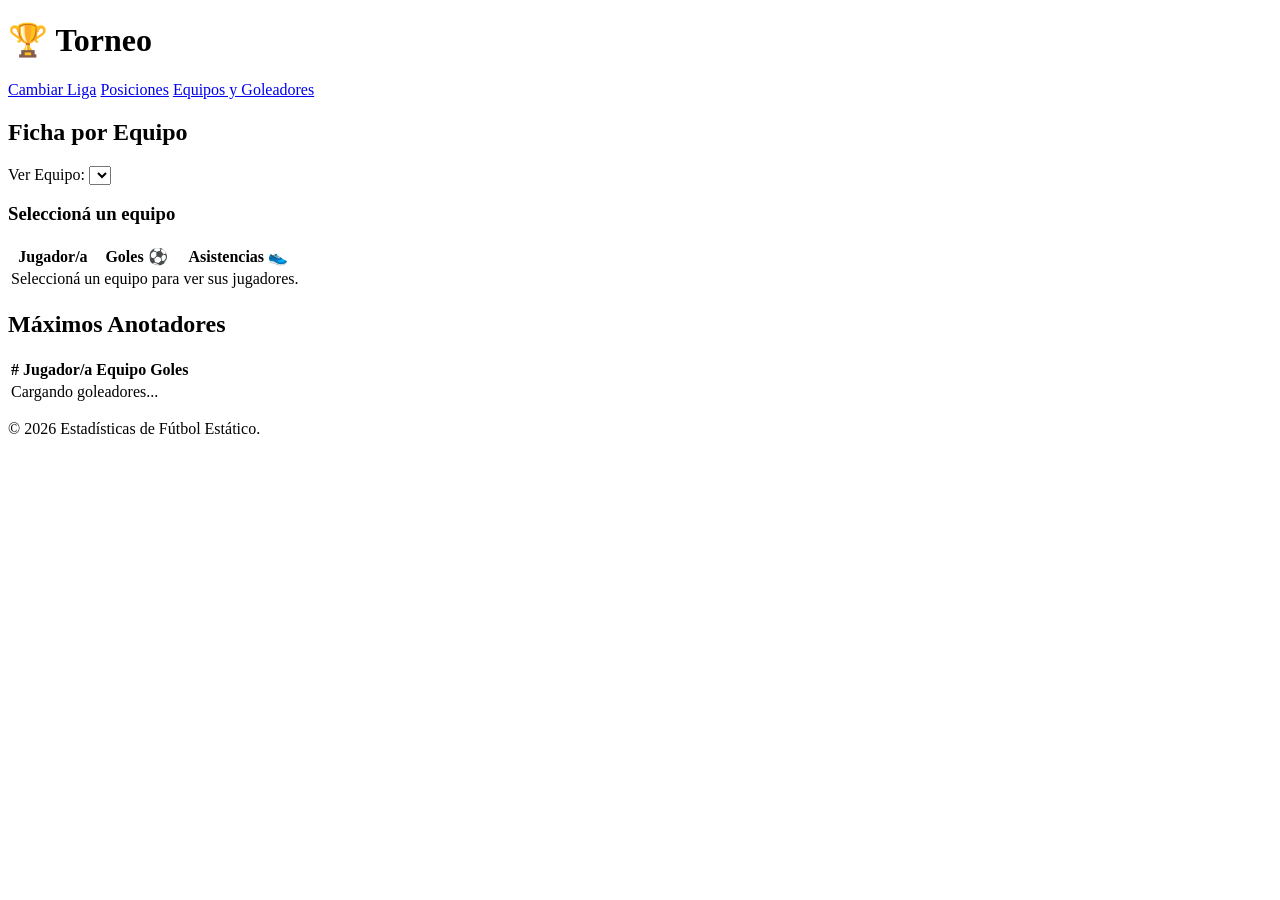
==== equipos.html @ 2f95882f "Add equipos.html for team statistics page" ====
<!DOCTYPE html>
<html lang="es">
<head>
    <meta charset="UTF-8">
    <meta name="viewport" content="width=device-width, initial-scale=1.0">
    <title>Planilla de Equipos</title>
    <link rel="stylesheet" href="css/styles.css">
</head>
<body>
    <header>
        <div class="container header-container">
            <h1 id="torneo-titulo-equipos">🏆 Torneo</h1>
            <nav>
                <a href="index.html" class="nav-link">Cambiar Liga</a>
                <a href="posiciones.html" class="nav-link">Posiciones</a>
                <a href="equipos.html" class="nav-link active">Equipos y Goleadores</a>
            </nav>
        </div>
    </header>

    <main class="container grid-layout">
        <section class="section-card">
            <h2>Ficha por Equipo</h2>
            <div class="selector-container-inline">
                <label for="equipo-select">Ver Equipo:</label>
                <select id="equipo-select">
                    </select>
            </div>
            
            <h3 id="nombre-equipo-header" class="mt-2">Seleccioná un equipo</h3>
            <div class="table-responsive">
                <table class="table-stats">
                    <thead>
                        <tr>
                            <th class="text-left">Jugador/a</th>
                            <th>Goles ⚽</th>
                            <th>Asistencias 👟</th>
                        </tr>
                    </thead>
                    <tbody id="tabla-plantel-body">
                        <tr>
                            <td colspan="3" class="text-center">Seleccioná un equipo para ver sus jugadores.</td>
                        </tr>
                    </tbody>
                </table>
            </div>
        </section>

        <section class="section-card">
            <h2>Máximos Anotadores</h2>
            <div class="table-responsive">
                <table class="table-stats highlighted-table">
                    <thead>
                        <tr>
                            <th>#</th>
                            <th class="text-left">Jugador/a</th>
                            <th>Equipo</th>
                            <th>Goles</th>
                        </tr>
                    </thead>
                    <tbody id="tabla-goleadores-body">
                        <tr>
                            <td colspan="4" class="text-center">Cargando goleadores...</td>
                        </tr>
                    </tbody>
                </table>
            </div>
        </section>
    </main>

    <footer>
        <p>&copy; 2026 Estadísticas de Fútbol Estático.</p>
    </footer>

    <script src="js/app.js"></script>
    <script>
        document.addEventListener('DOMContentLoaded', initEquipos);
    </script>
</body>
</html>
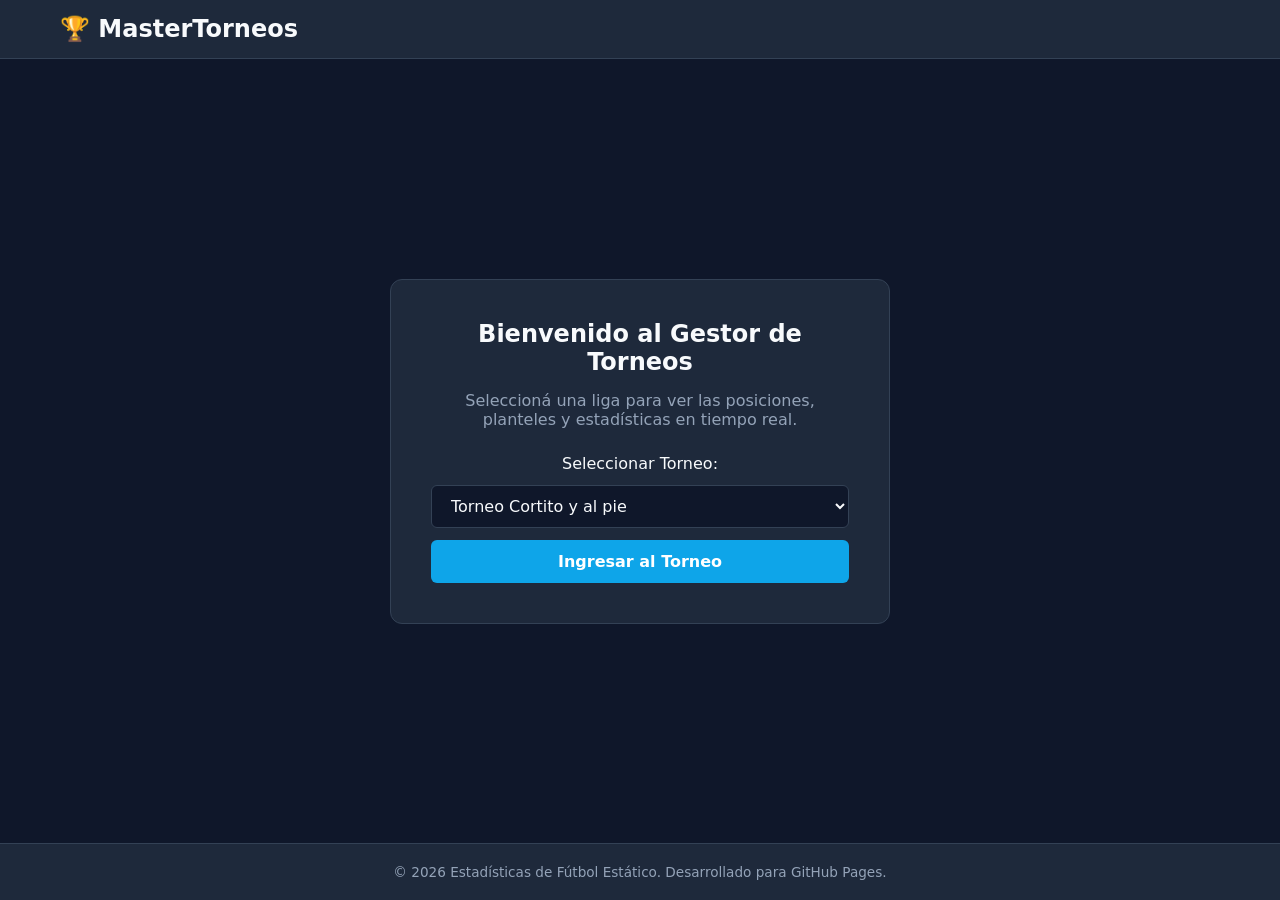
==== commit bb301f49: "Version correcta del torneo" ====
--- a/equipos.html
+++ b/equipos.html
@@ -3,7 +3,7 @@
 <head>
     <meta charset="UTF-8">
     <meta name="viewport" content="width=device-width, initial-scale=1.0">
-    <title>Planilla de Equipos</title>
+    <title>Equipos</title>
     <link rel="stylesheet" href="css/styles.css">
 </head>
 <body>
@@ -13,63 +13,57 @@
             <nav>
                 <a href="index.html" class="nav-link">Cambiar Liga</a>
                 <a href="posiciones.html" class="nav-link">Posiciones</a>
-                <a href="equipos.html" class="nav-link active">Equipos y Goleadores</a>
+                <a href="equipos.html" class="nav-link active">Equipos</a>
+                <a href="goleadoras.html" class="nav-link">Goleadoras</a>
             </nav>
         </div>
     </header>
 
-    <main class="container grid-layout">
+    <!-- Banner del equipo seleccionado -->
+    <div id="equipo-banner" class="equipo-banner" style="background-image: url('fotos/portadas/default.jpg');">
+        <div class="banner-overlay"></div>
+    </div>
+
+    <main class="container">
         <section class="section-card">
-            <h2>Ficha por Equipo</h2>
-            <div class="selector-container-inline">
-                <label for="equipo-select">Ver Equipo:</label>
-                <select id="equipo-select">
-                    </select>
+            <!-- Perfil del equipo -->
+            <div class="equipo-perfil">
+                <img id="equipo-foto" class="equipo-foto-circular" src="fotos/perfiles/default.png" alt="Foto del equipo">
+                <div class="equipo-info">
+                    <div class="selector-container-inline">
+                        <label for="equipo-select">Ver Equipo:</label>
+                        <select id="equipo-select"></select>
+                    </div>
+                    <h2 id="nombre-equipo-header" class="equipo-nombre">Seleccioná un equipo</h2>
+                </div>
             </div>
-            
-            <h3 id="nombre-equipo-header" class="mt-2">Seleccioná un equipo</h3>
-            <div class="table-responsive">
+
+            <!-- Tabla de jugadoras -->
+            <div class="table-responsive mt-2">
                 <table class="table-stats">
                     <thead>
                         <tr>
                             <th class="text-left">Jugador/a</th>
-                            <th>Goles ⚽</th>
-                            <th>Asistencias 👟</th>
+                            <th class="text-center">Goles ⚽</th>
+                            <th class="text-center">Amarillas 🟨</th>
+                            <th class="text-center">Rojas 🟥</th>
                         </tr>
                     </thead>
                     <tbody id="tabla-plantel-body">
-                        <tr>
-                            <td colspan="3" class="text-center">Seleccioná un equipo para ver sus jugadores.</td>
-                        </tr>
+                        <tr><td colspan="4" class="text-center">Seleccioná un equipo para ver sus jugadoras.</td></tr>
                     </tbody>
                 </table>
             </div>
-        </section>
-
-        <section class="section-card">
-            <h2>Máximos Anotadores</h2>
-            <div class="table-responsive">
-                <table class="table-stats highlighted-table">
-                    <thead>
-                        <tr>
-                            <th>#</th>
-                            <th class="text-left">Jugador/a</th>
-                            <th>Equipo</th>
-                            <th>Goles</th>
-                        </tr>
-                    </thead>
-                    <tbody id="tabla-goleadores-body">
-                        <tr>
-                            <td colspan="4" class="text-center">Cargando goleadores...</td>
-                        </tr>
-                    </tbody>
-                </table>
+            
+            <div class="mt-2">
+                <h3>📅 Historial de partidos</h3>
+                <div id="historial-equipo-container"></div>
             </div>
         </section>
     </main>
 
     <footer>
-        <p>&copy; 2026 Estadísticas de Fútbol Estático.</p>
+        <p>&copy; 2026 Estadísticas de Fútbol.</p>
     </footer>
 
     <script src="js/app.js"></script>
@@ -77,4 +71,4 @@
         document.addEventListener('DOMContentLoaded', initEquipos);
     </script>
 </body>
-</html>
+</html>
--- a/css/styles.css
+++ b/css/styles.css
@@ -0,0 +1,368 @@
+:root {
+    --bg-main: #0f172a;
+    --bg-card: #1e293b;
+    --text-main: #f8fafc;
+    --text-muted: #94a3b8;
+    --accent: #0ea5e9;
+    --accent-hover: #38bdf8;
+    --border-color: #334155;
+    --row-alt: #1e293b;
+    --row-hover: #293548;
+}
+
+* {
+    margin: 0;
+    padding: 0;
+    box-sizing: border-box;
+    font-family: system-ui, -apple-system, BlinkMacSystemFont, 'Segoe UI', Roboto, Oxygen, Ubuntu, Cantarell, sans-serif;
+}
+
+body {
+    background-color: var(--bg-main);
+    color: var(--text-main);
+    display: flex;
+    flex-direction: column;
+    min-height: 100vh;
+}
+
+.container {
+    width: 100%;
+    max-width: 1200px;
+    margin: 0 auto;
+    padding: 0 20px;
+}
+
+/* Header & Nav */
+header {
+    background-color: var(--bg-card);
+    border-bottom: 1px solid var(--border-color);
+    padding: 15px 0;
+}
+
+.header-container {
+    display: flex;
+    justify-content: space-between;
+    align-items: center;
+    flex-wrap: wrap;
+    gap: 15px;
+}
+
+h1 {
+    font-size: 1.5rem;
+    color: var(--text-main);
+}
+
+nav {
+    display: flex;
+    gap: 10px;
+}
+
+.nav-link {
+    color: var(--text-muted);
+    text-decoration: none;
+    padding: 8px 16px;
+    border-radius: 6px;
+    font-size: 0.95rem;
+    transition: all 0.2s ease;
+}
+
+.nav-link:hover, .nav-link.active {
+    color: var(--text-main);
+    background-color: var(--border-color);
+}
+
+.nav-link.active {
+    border-left: 3px solid var(--accent);
+}
+
+/* Main layouts */
+main {
+    flex: 1;
+    padding: 30px 0;
+}
+
+.main-center {
+    display: flex;
+    justify-content: center;
+    align-items: center;
+}
+
+.grid-layout {
+    display: grid;
+    grid-template-columns: repeat(auto-fit, minmax(450px, 1fr));
+    gap: 25px;
+}
+
+@media (max-width: 500px) {
+    .grid-layout {
+        grid-template-columns: 1fr;
+    }
+}
+
+/* Componentes */
+.welcome-box {
+    background-color: var(--bg-card);
+    padding: 40px;
+    border-radius: 12px;
+    border: 1px solid var(--border-color);
+    text-align: center;
+    max-width: 500px;
+    width: 100%;
+}
+
+.welcome-box p {
+    color: var(--text-muted);
+    margin: 15px 0 25px 0;
+}
+
+.section-card {
+    background-color: var(--bg-card);
+    padding: 25px;
+    border-radius: 12px;
+    border: 1px solid var(--border-color);
+    margin-bottom: 25px;
+}
+
+.section-card h2 {
+    font-size: 1.3rem;
+    margin-bottom: 20px;
+    border-bottom: 2px solid var(--border-color);
+    padding-bottom: 10px;
+}
+
+/* Controles de Formulario */
+.selector-container {
+    display: flex;
+    flex-direction: column;
+    gap: 12px;
+    align-items: stretch;
+}
+
+.selector-container-inline {
+    display: flex;
+    align-items: center;
+    gap: 12px;
+    margin-bottom: 15px;
+}
+
+select {
+    background-color: var(--bg-main);
+    color: var(--text-main);
+    border: 1px solid var(--border-color);
+    padding: 10px 15px;
+    border-radius: 6px;
+    font-size: 1rem;
+    outline: none;
+    width: 100%;
+}
+
+.btn {
+    background-color: var(--accent);
+    color: #fff;
+    border: none;
+    padding: 12px 20px;
+    border-radius: 6px;
+    font-size: 1rem;
+    font-weight: 600;
+    cursor: pointer;
+    transition: background 0.2s;
+}
+
+.btn:hover {
+    background-color: var(--accent-hover);
+}
+
+/* Tablas */
+.table-responsive {
+    overflow-x: auto;
+}
+
+.table-stats {
+    width: 100%;
+    border-collapse: collapse;
+    margin-top: 10px;
+    font-size: 0.95rem;
+}
+
+.table-stats th, .table-stats td {
+    padding: 12px 10px;
+    text-align: center;
+    border-bottom: 1px solid var(--border-color);
+}
+
+.table-stats th {
+    background-color: rgba(15, 23, 42, 0.4);
+    color: var(--text-muted);
+    font-weight: 600;
+    font-size: 0.85rem;
+    text-transform: uppercase;
+}
+
+.table-stats tbody tr:nth-child(even) {
+    background-color: rgba(15, 23, 42, 0.15);
+}
+
+.table-stats tbody tr:hover {
+    background-color: var(--row-hover);
+}
+
+.text-left { text-align: left !important; }
+.text-center { text-align: center !important; }
+.mt-2 { margin-top: 20px; }
+
+.highlighted-table th {
+    background-color: rgba(14, 165, 233, 0.1);
+}
+
+/* Footer */
+footer {
+    text-align: center;
+    padding: 20px;
+    color: var(--text-muted);
+    font-size: 0.85rem;
+    border-top: 1px solid var(--border-color);
+    background-color: var(--bg-card);
+}
+/* Estilos para el Fixture y Partidos */
+.fecha-bloque {
+    margin-bottom: 20px;
+}
+.fecha-titulo {
+    font-size: 1.1rem;
+    color: var(--accent);
+    margin-bottom: 10px;
+    border-bottom: 1px dashed var(--border-color);
+    padding-bottom: 5px;
+}
+.partido-card {
+    background-color: var(--bg-main);
+    border: 1px solid var(--border-color);
+    padding: 12px 20px;
+    border-radius: 8px;
+    display: flex;
+    justify-content: space-between;
+    align-items: center;
+    margin-bottom: 10px;
+}
+.partido-equipo {
+    flex: 1;
+    font-size: 1rem;
+}
+.partido-equipo.local { text-align: right; }
+.partido-equipo.visitante { text-align: left; }
+.partido-resultado {
+    background-color: var(--border-color);
+    padding: 6px 15px;
+    border-radius: 20px;
+    font-weight: bold;
+    min-width: 70px;
+    text-align: center;
+    margin: 0 15px;
+    font-size: 1.1rem;
+}
+
+/* Estilos para imágenes de equipos */
+.equipo-banner {
+    width: 100%;
+    height: 200px;
+    background-size: cover;
+    background-position: center;
+    background-repeat: no-repeat;
+    position: relative;
+}
+
+.banner-overlay {
+    position: absolute;
+    top: 0;
+    left: 0;
+    width: 100%;
+    height: 100%;
+    background: linear-gradient(135deg, rgba(15, 23, 42, 0.7) 0%, rgba(15, 23, 42, 0.3) 100%);
+}
+
+.equipo-perfil {
+    display: flex;
+    align-items: center;
+    gap: 25px;
+    margin-bottom: 30px;
+    padding-bottom: 20px;
+    border-bottom: 2px solid var(--border-color);
+    flex-wrap: wrap;
+}
+
+.equipo-foto-circular {
+    width: 100px;
+    height: 100px;
+    border-radius: 50%;
+    object-fit: cover;
+    border: 4px solid var(--accent);
+    background-color: var(--bg-main);
+    box-shadow: 0 4px 12px rgba(0, 0, 0, 0.3);
+}
+
+.equipo-info {
+    flex: 1;
+}
+
+.equipo-nombre {
+    margin-top: 10px;
+    font-size: 1.8rem;
+    color: var(--accent);
+}
+
+.selector-container-inline label {
+    font-weight: 600;
+    color: var(--text-muted);
+}
+
+/* Responsive */
+@media (max-width: 768px) {
+    .equipo-banner {
+        height: 150px;
+    }
+    
+    .equipo-foto-circular {
+        width: 70px;
+        height: 70px;
+    }
+    
+    .equipo-nombre {
+        font-size: 1.3rem;
+    }
+    
+    .equipo-perfil {
+        gap: 15px;
+    }
+}
+
+@media (max-width: 480px) {
+    .equipo-perfil {
+        flex-direction: column;
+        text-align: center;
+    }
+    
+    .selector-container-inline {
+        justify-content: center;
+    }
+}
+
+.equipo-foto-circular {
+    width: 100px;
+    height: 100px;
+    border-radius: 50%;
+    object-fit: cover;
+    border: 4px solid var(--accent);
+    background-color: var(--bg-main);
+    box-shadow: 0 4px 12px rgba(0, 0, 0, 0.3);
+    /* Fondo de respaldo mientras carga o si falla */
+    background: var(--bg-card);
+    display: flex;
+    align-items: center;
+    justify-content: center;
+}
+
+/* Opcional: mostrar un ícono si no hay imagen */
+.equipo-foto-circular[src*="default"] {
+    opacity: 0.8;
+    border-color: var(--text-muted);
+}
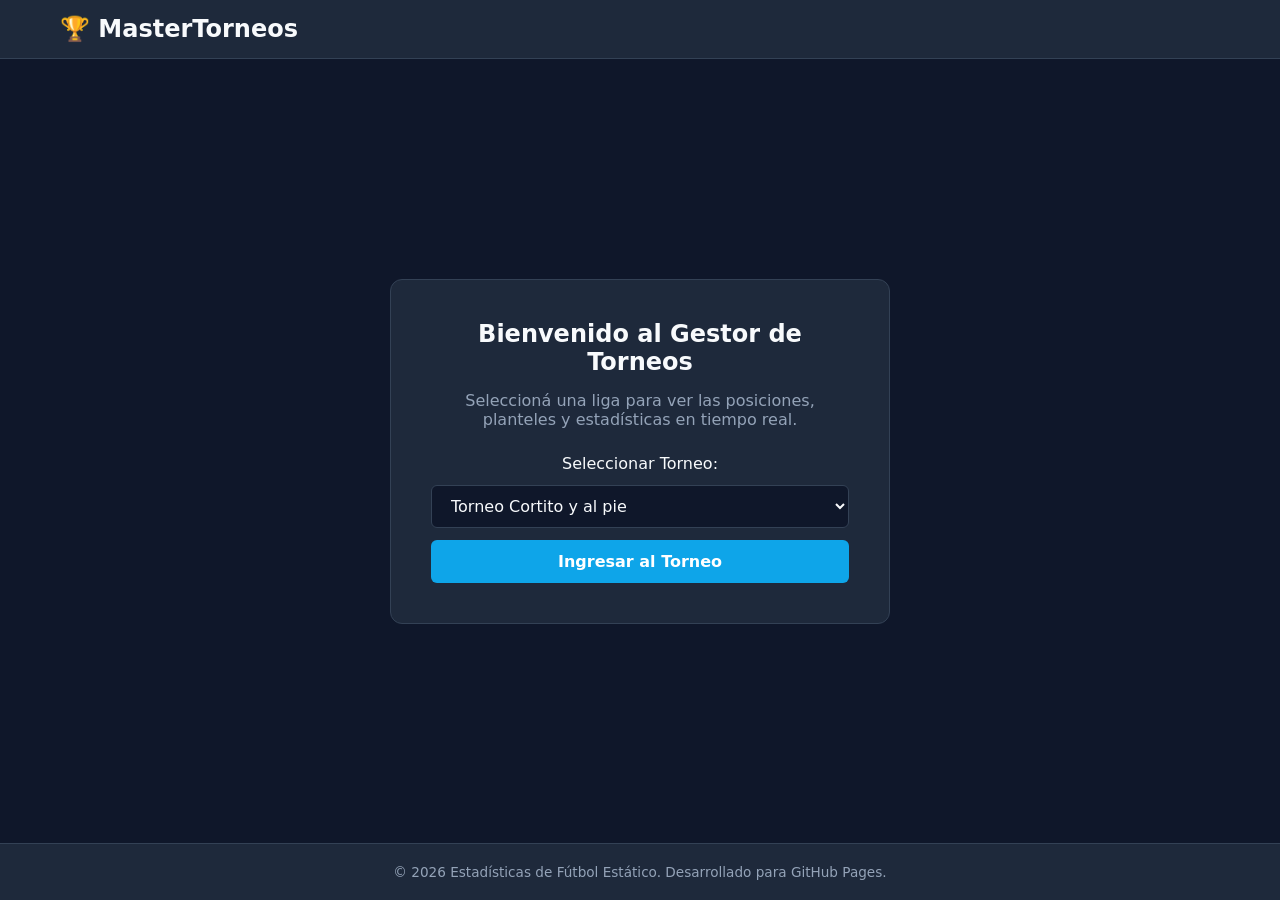
==== commit 2469b881: "Version nueva: 0.2 agrega fixture con ubicación de la cancha y separa datos en diferentes JSON" ====
--- a/equipos.html
+++ b/equipos.html
@@ -56,10 +56,9 @@
             </div>
             
             <div class="mt-2">
-                <h3>📅 Historial de partidos</h3>
+                <h3>📅 Historial y Próximos Partidos</h3>
                 <div id="historial-equipo-container"></div>
             </div>
-        </section>
     </main>
 
     <footer>
--- a/css/styles.css
+++ b/css/styles.css
@@ -365,4 +365,130 @@
 .equipo-foto-circular[src*="default"] {
     opacity: 0.8;
     border-color: var(--text-muted);
+}
+
+/* Estilos para el fixture completo */
+.partido-card.jugado {
+    border-left: 4px solid var(--accent);
+}
+
+.partido-card.proximo {
+    border-left: 4px solid #f59e0b;
+    opacity: 0.9;
+}
+
+.partido-info {
+    display: flex;
+    flex-direction: column;
+    align-items: center;
+    gap: 4px;
+    min-width: 120px;
+}
+
+.partido-hora {
+    font-size: 0.85rem;
+    color: var(--text-muted);
+}
+
+.partido-cancha {
+    font-size: 0.75rem;
+    color: var(--text-muted);
+}
+
+/* Estilos para el historial del equipo */
+.historial-subtitulo {
+    font-size: 1rem;
+    color: var(--text-muted);
+    margin: 15px 0 10px 0;
+    padding-bottom: 5px;
+    border-bottom: 1px dashed var(--border-color);
+}
+
+.historial-subtitulo:first-of-type {
+    margin-top: 0;
+}
+
+.partido-info-future {
+    display: flex;
+    flex-direction: column;
+    align-items: center;
+    gap: 4px;
+    min-width: 120px;
+}
+
+.partido-fecha {
+    font-size: 0.85rem;
+    color: var(--text-muted);
+}
+
+/* Para pantallas pequeñas */
+@media (max-width: 600px) {
+    .partido-card {
+        flex-wrap: wrap;
+        justify-content: center;
+        gap: 8px;
+        padding: 12px 15px;
+    }
+    
+    .partido-equipo.local,
+    .partido-equipo.visitante {
+        flex: 0 0 100%;
+        text-align: center !important;
+    }
+    
+    .partido-info,
+    .partido-info-future {
+        min-width: auto;
+        flex-direction: row;
+        gap: 15px;
+    }
+    
+    .partido-resultado {
+        margin: 5px 0;
+    }
+}
+/* En styles.css */
+
+.ubicacion-link {
+    color: var(--accent);
+    text-decoration: none;
+    font-size: 0.85rem;
+    transition: color 0.2s ease;
+    display: inline-block;
+}
+
+.ubicacion-link:hover {
+    color: var(--accent-hover);
+    text-decoration: underline;
+}
+
+.partido-cancha {
+    font-size: 0.85rem;
+    color: var(--text-muted);
+}
+
+.partido-info,
+.partido-info-future {
+    display: flex;
+    flex-direction: column;
+    align-items: center;
+    gap: 4px;
+    min-width: 120px;
+}
+
+.partido-hora {
+    font-size: 0.85rem;
+    color: var(--text-muted);
+}
+
+/* Para pantallas pequeñas */
+@media (max-width: 600px) {
+    .partido-info,
+    .partido-info-future {
+        min-width: auto;
+        flex-direction: row;
+        flex-wrap: wrap;
+        justify-content: center;
+        gap: 8px 15px;
+    }
 }
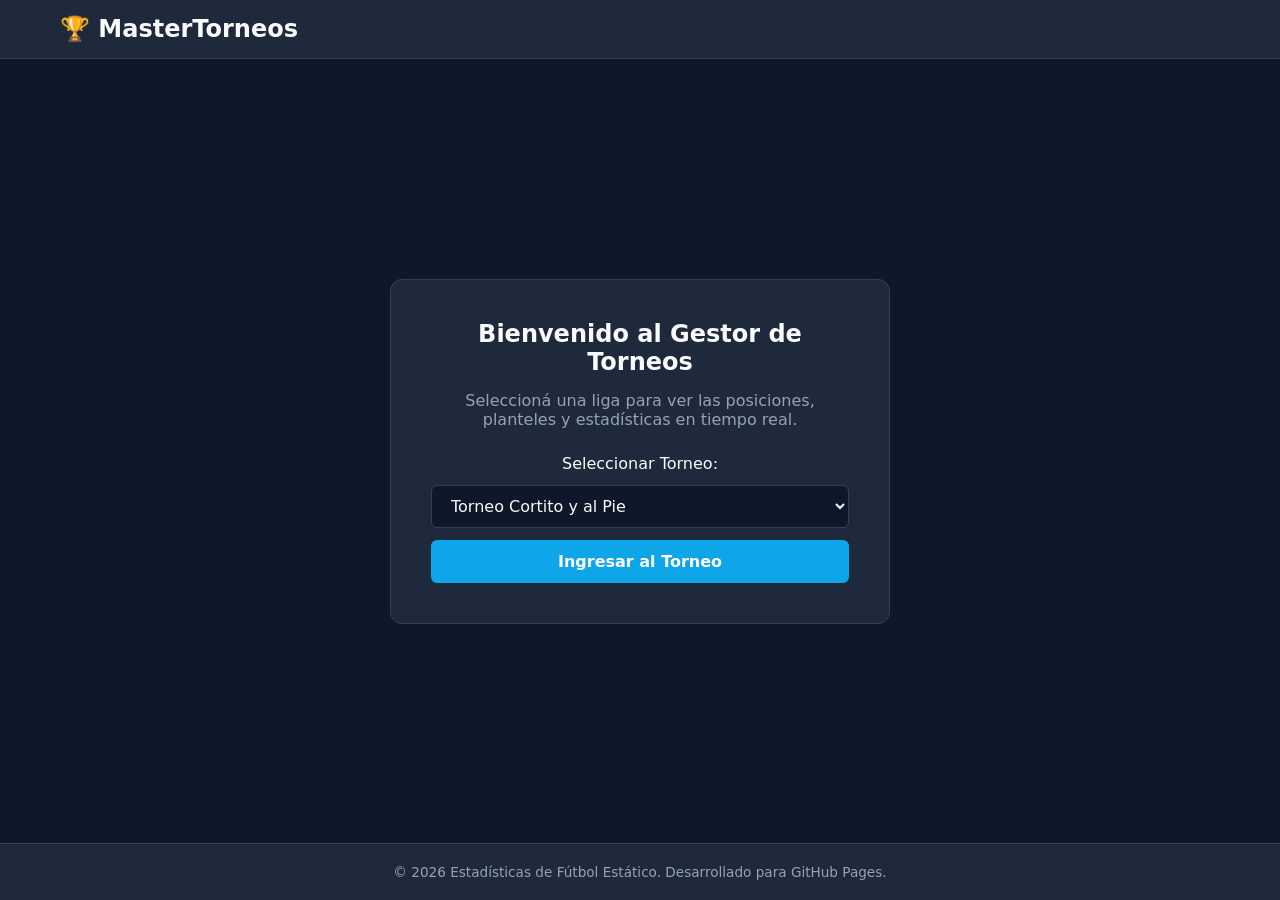
==== commit b391ddae: "Mejora: reorganización del fixture y dropdown en posiciones - SALIDA DE LA PAGINA AL PUBLICO" ====
--- a/equipos.html
+++ b/equipos.html
@@ -12,9 +12,16 @@
             <h1 id="torneo-titulo-equipos">🏆 Torneo</h1>
             <nav>
                 <a href="index.html" class="nav-link">Cambiar Liga</a>
-                <a href="posiciones.html" class="nav-link">Posiciones</a>
+                <div class="dropdown">
+                    <button class="dropdown-btn nav-link">
+                        📋 Posiciones ▾
+                    </button>
+                    <div class="dropdown-content">
+                        <a href="posiciones.html" class="dropdown-item">📋 Posiciones</a>
+                        <a href="goleadoras.html" class="dropdown-item">⚽ Goleadoras</a>
+                    </div>
+                </div>
                 <a href="equipos.html" class="nav-link active">Equipos</a>
-                <a href="goleadoras.html" class="nav-link">Goleadoras</a>
             </nav>
         </div>
     </header>
--- a/css/styles.css
+++ b/css/styles.css
@@ -32,7 +32,7 @@
     padding: 0 20px;
 }
 
-/* Header & Nav */
+/* ==================== HEADER & NAV ==================== */
 header {
     background-color: var(--bg-card);
     border-bottom: 1px solid var(--border-color);
@@ -54,6 +54,7 @@
 
 nav {
     display: flex;
+    align-items: center;
     gap: 10px;
 }
 
@@ -66,7 +67,8 @@
     transition: all 0.2s ease;
 }
 
-.nav-link:hover, .nav-link.active {
+.nav-link:hover,
+.nav-link.active {
     color: var(--text-main);
     background-color: var(--border-color);
 }
@@ -75,7 +77,7 @@
     border-left: 3px solid var(--accent);
 }
 
-/* Main layouts */
+/* ==================== MAIN LAYOUTS ==================== */
 main {
     flex: 1;
     padding: 30px 0;
@@ -99,7 +101,7 @@
     }
 }
 
-/* Componentes */
+/* ==================== COMPONENTES ==================== */
 .welcome-box {
     background-color: var(--bg-card);
     padding: 40px;
@@ -130,7 +132,7 @@
     padding-bottom: 10px;
 }
 
-/* Controles de Formulario */
+/* ==================== CONTROLES ==================== */
 .selector-container {
     display: flex;
     flex-direction: column;
@@ -172,7 +174,7 @@
     background-color: var(--accent-hover);
 }
 
-/* Tablas */
+/* ==================== TABLAS ==================== */
 .table-responsive {
     overflow-x: auto;
 }
@@ -184,7 +186,8 @@
     font-size: 0.95rem;
 }
 
-.table-stats th, .table-stats td {
+.table-stats th,
+.table-stats td {
     padding: 12px 10px;
     text-align: center;
     border-bottom: 1px solid var(--border-color);
@@ -206,15 +209,27 @@
     background-color: var(--row-hover);
 }
 
-.text-left { text-align: left !important; }
-.text-center { text-align: center !important; }
-.mt-2 { margin-top: 20px; }
+.text-left {
+    text-align: left !important;
+}
+
+.text-center {
+    text-align: center !important;
+}
+
+.mt-2 {
+    margin-top: 20px;
+}
+
+.mt-3 {
+    margin-top: 2rem;
+}
 
 .highlighted-table th {
     background-color: rgba(14, 165, 233, 0.1);
 }
 
-/* Footer */
+/* ==================== FOOTER ==================== */
 footer {
     text-align: center;
     padding: 20px;
@@ -223,10 +238,74 @@
     border-top: 1px solid var(--border-color);
     background-color: var(--bg-card);
 }
-/* Estilos para el Fixture y Partidos */
+
+/* ==================== EQUIPOS - BANNER Y PERFIL ==================== */
+.equipo-banner {
+    width: 100%;
+    height: 200px;
+    background-size: cover;
+    background-position: center;
+    background-repeat: no-repeat;
+    position: relative;
+}
+
+.banner-overlay {
+    position: absolute;
+    top: 0;
+    left: 0;
+    width: 100%;
+    height: 100%;
+    background: linear-gradient(135deg, rgba(15, 23, 42, 0.7) 0%, rgba(15, 23, 42, 0.3) 100%);
+}
+
+.equipo-perfil {
+    display: flex;
+    align-items: center;
+    gap: 25px;
+    margin-bottom: 30px;
+    padding-bottom: 20px;
+    border-bottom: 2px solid var(--border-color);
+    flex-wrap: wrap;
+}
+
+.equipo-foto-circular {
+    width: 100px;
+    height: 100px;
+    border-radius: 50%;
+    object-fit: cover;
+    border: 4px solid var(--accent);
+    background-color: var(--bg-card);
+    box-shadow: 0 4px 12px rgba(0, 0, 0, 0.3);
+    display: flex;
+    align-items: center;
+    justify-content: center;
+}
+
+.equipo-foto-circular[src*="default"] {
+    opacity: 0.8;
+    border-color: var(--text-muted);
+}
+
+.equipo-info {
+    flex: 1;
+}
+
+.equipo-nombre {
+    margin-top: 10px;
+    font-size: 1.8rem;
+    color: var(--accent);
+}
+
+.selector-container-inline label {
+    font-weight: 600;
+    color: var(--text-muted);
+}
+
+/* ==================== PARTIDOS Y FIXTURE (BASE) ==================== */
 .fecha-bloque {
     margin-bottom: 20px;
 }
+
 .fecha-titulo {
     font-size: 1.1rem;
     color: var(--accent);
@@ -234,6 +313,7 @@
     border-bottom: 1px dashed var(--border-color);
     padding-bottom: 5px;
 }
+
 .partido-card {
     background-color: var(--bg-main);
     border: 1px solid var(--border-color);
@@ -244,12 +324,20 @@
     align-items: center;
     margin-bottom: 10px;
 }
+
 .partido-equipo {
     flex: 1;
     font-size: 1rem;
 }
-.partido-equipo.local { text-align: right; }
-.partido-equipo.visitante { text-align: left; }
+
+.partido-equipo.local {
+    text-align: right;
+}
+
+.partido-equipo.visitante {
+    text-align: left;
+}
+
 .partido-resultado {
     background-color: var(--border-color);
     padding: 6px 15px;
@@ -261,167 +349,380 @@
     font-size: 1.1rem;
 }
 
-/* Estilos para imágenes de equipos */
-.equipo-banner {
-    width: 100%;
-    height: 200px;
-    background-size: cover;
-    background-position: center;
-    background-repeat: no-repeat;
+.partido-info {
+    display: flex;
+    flex-direction: column;
+    align-items: center;
+    gap: 4px;
+    min-width: 120px;
+}
+
+.partido-info-future {
+    display: flex;
+    flex-direction: column;
+    align-items: center;
+    gap: 2px;
+    font-size: 0.8rem;
+    color: var(--text-muted);
+}
+
+.partido-hora {
+    font-size: 0.85rem;
+    color: var(--text-muted);
+}
+
+.partido-cancha {
+    font-size: 0.75rem;
+    color: var(--text-muted);
+}
+
+.ubicacion-link {
+    color: var(--accent);
+    text-decoration: none;
+    font-size: 0.85rem;
+    transition: color 0.2s ease;
+    display: inline-block;
+}
+
+.ubicacion-link:hover {
+    color: var(--accent-hover);
+    text-decoration: underline;
+}
+
+/* ==================== FIXTURE REORGANIZADO (POSICIONES) ==================== */
+.seccion-fixture {
+    margin-top: 1.5rem;
+}
+
+.seccion-titulo {
+    font-size: 1.1rem;
+    font-weight: 700;
+    padding: 0.6rem 1rem;
+    border-radius: 8px;
+    margin-bottom: 1rem;
+    text-align: center;
+    color: var(--text-main);
+}
+
+.proximos-titulo {
+    background: rgba(245, 158, 11, 0.15);
+    border: 1px solid rgba(245, 158, 11, 0.3);
+    color: #fbbf24;
+}
+
+.jugados-titulo {
+    background: rgba(14, 165, 233, 0.15);
+    border: 1px solid rgba(14, 165, 233, 0.3);
+    color: var(--accent);
+}
+
+.fecha-bloque.proximo {
+    border-left: 3px solid #f59e0b;
+    background: rgba(245, 158, 11, 0.05);
+    padding-left: 12px;
+    border-radius: 4px;
+}
+
+.fecha-bloque.jugado {
+    border-left: 3px solid var(--accent);
+    background: rgba(14, 165, 233, 0.05);
+    padding-left: 12px;
+    border-radius: 4px;
+}
+
+.fecha-bloque .fecha-titulo {
+    color: var(--text-muted);
+    font-size: 0.95rem;
+    font-weight: 600;
+}
+
+.partido-card.proximo {
+    background: rgba(245, 158, 11, 0.08);
+    border: 1px solid rgba(245, 158, 11, 0.15);
+}
+
+.partido-card.jugado {
+    background: rgba(14, 165, 233, 0.05);
+    border: 1px solid rgba(14, 165, 233, 0.1);
+}
+
+/* ==================== RECUADROS PARA FECHA Y LUGAR ==================== */
+.partido-card.proximo .partido-info-future {
+    display: flex;
+    flex-direction: column;
+    align-items: center;
+    justify-content: center;
+    gap: 2px;
+    min-width: 130px;
+    padding: 6px 14px;
+    background: rgba(255, 255, 255, 0.06);
+    border: 1px solid rgba(245, 158, 11, 0.25);
+    border-radius: 8px;
+    margin: 0 10px;
+}
+
+.partido-card.proximo .partido-info-future .partido-hora {
+    font-size: 0.85rem;
+    color: #fbbf24;
+    font-weight: 500;
+}
+
+.partido-card.proximo .partido-info-future .partido-cancha {
+    font-size: 0.75rem;
+    color: var(--text-muted);
+}
+
+.partido-card.jugado .partido-resultado {
+    background-color: var(--border-color);
+    padding: 6px 18px;
+    border-radius: 20px;
+    font-weight: 700;
+    min-width: 70px;
+    text-align: center;
+    margin: 0 15px;
+    font-size: 1.1rem;
+    color: var(--text-main);
+}
+
+/* ==================== HISTORIAL DE EQUIPOS ==================== */
+.historial-subtitulo {
+    font-size: 1rem;
+    color: var(--text-muted);
+    margin: 15px 0 10px 0;
+    padding-bottom: 5px;
+    border-bottom: 1px dashed var(--border-color);
+}
+
+.historial-subtitulo:first-of-type {
+    margin-top: 0;
+}
+
+.seccion-equipo-historial {
+    margin-top: 1.5rem;
+}
+
+.seccion-titulo-equipo {
+    font-size: 1rem;
+    font-weight: 700;
+    padding: 0.5rem 1rem;
+    border-radius: 8px;
+    margin-bottom: 1rem;
+    text-align: center;
+    color: var(--text-main);
+}
+
+.seccion-titulo-equipo.proximos-titulo {
+    background: rgba(245, 158, 11, 0.12);
+    border: 1px solid rgba(245, 158, 11, 0.25);
+    color: #fbbf24;
+}
+
+.seccion-titulo-equipo.jugados-titulo {
+    background: rgba(14, 165, 233, 0.12);
+    border: 1px solid rgba(14, 165, 233, 0.25);
+    color: var(--accent);
+}
+
+.fecha-bloque-equipo {
+    margin-bottom: 1rem;
+    padding: 0.5rem 0.75rem;
+    border-radius: 6px;
+}
+
+.fecha-bloque-equipo.proximo {
+    background: rgba(245, 158, 11, 0.05);
+    border-left: 3px solid #f59e0b;
+}
+
+.fecha-bloque-equipo.jugado {
+    background: rgba(14, 165, 233, 0.05);
+    border-left: 3px solid var(--accent);
+}
+
+.fecha-titulo-equipo {
+    font-size: 0.85rem;
+    font-weight: 600;
+    color: var(--text-muted);
+    padding: 0.25rem 0.5rem;
+    margin-bottom: 0.5rem;
+}
+
+.partido-card-equipo {
+    display: flex;
+    align-items: center;
+    justify-content: space-between;
+    padding: 0.5rem 0.75rem;
+    background: var(--bg-main);
+    border-radius: 6px;
+    margin-bottom: 0.4rem;
+    border: 1px solid var(--border-color);
+    gap: 0.5rem;
+}
+
+.partido-card-equipo.proximo {
+    border-color: rgba(245, 158, 11, 0.2);
+}
+
+.partido-card-equipo.jugado {
+    border-color: rgba(14, 165, 233, 0.2);
+}
+
+.partido-card-equipo .partido-equipo {
+    font-size: 0.85rem;
+    font-weight: 500;
+    color: var(--text-main);
+}
+
+.partido-card-equipo .partido-resultado {
+    font-weight: 700;
+    font-size: 0.9rem;
+    color: var(--accent);
+}
+
+.partido-card-equipo .partido-info-future {
+    display: flex;
+    flex-direction: column;
+    align-items: center;
+    gap: 2px;
+    font-size: 0.7rem;
+    color: var(--text-muted);
+}
+
+.partido-card-equipo .partido-cancha {
+    font-size: 0.65rem;
+    color: var(--text-muted);
+}
+
+.partido-card-equipo.proximo .partido-info-future {
+    display: flex;
+    flex-direction: column;
+    align-items: center;
+    justify-content: center;
+    gap: 2px;
+    min-width: 110px;
+    padding: 4px 12px;
+    background: rgba(255, 255, 255, 0.06);
+    border: 1px solid rgba(245, 158, 11, 0.25);
+    border-radius: 8px;
+    margin: 0 8px;
+}
+
+.partido-card-equipo.proximo .partido-info-future .partido-hora {
+    font-size: 0.8rem;
+    color: #fbbf24;
+    font-weight: 500;
+}
+
+.partido-card-equipo.proximo .partido-info-future .partido-cancha {
+    font-size: 0.7rem;
+    color: var(--text-muted);
+}
+
+.partido-card-equipo.jugado .partido-resultado {
+    background-color: var(--border-color);
+    padding: 4px 16px;
+    border-radius: 20px;
+    font-weight: 700;
+    min-width: 60px;
+    text-align: center;
+    margin: 0 10px;
+    font-size: 0.95rem;
+    color: var(--text-main);
+}
+
+/* ==================== DROPDOWN MENU ==================== */
+.dropdown {
     position: relative;
-}
-
-.banner-overlay {
+    display: inline-block;
+}
+
+.dropdown-btn {
+    background: none;
+    border: none;
+    cursor: pointer;
+    font-size: 0.95rem;
+    padding: 8px 16px;
+    border-radius: 6px;
+    color: var(--text-muted);
+    transition: all 0.2s ease;
+    display: flex;
+    align-items: center;
+    gap: 4px;
+    font-family: inherit;
+}
+
+.dropdown-btn:hover {
+    color: var(--text-main);
+    background-color: var(--border-color);
+}
+
+.dropdown-btn.active {
+    color: var(--text-main);
+    background-color: var(--border-color);
+    border-left: 3px solid var(--accent);
+}
+
+.dropdown-content {
+    display: none;
     position: absolute;
-    top: 0;
+    top: calc(100% + 2px);
     left: 0;
-    width: 100%;
-    height: 100%;
-    background: linear-gradient(135deg, rgba(15, 23, 42, 0.7) 0%, rgba(15, 23, 42, 0.3) 100%);
-}
-
-.equipo-perfil {
-    display: flex;
-    align-items: center;
-    gap: 25px;
-    margin-bottom: 30px;
-    padding-bottom: 20px;
-    border-bottom: 2px solid var(--border-color);
-    flex-wrap: wrap;
-}
-
-.equipo-foto-circular {
-    width: 100px;
-    height: 100px;
-    border-radius: 50%;
-    object-fit: cover;
-    border: 4px solid var(--accent);
-    background-color: var(--bg-main);
-    box-shadow: 0 4px 12px rgba(0, 0, 0, 0.3);
-}
-
-.equipo-info {
-    flex: 1;
-}
-
-.equipo-nombre {
-    margin-top: 10px;
-    font-size: 1.8rem;
+    min-width: 180px;
+    background-color: var(--bg-card);
+    border: 1px solid var(--border-color);
+    border-radius: 8px;
+    box-shadow: 0 8px 24px rgba(0, 0, 0, 0.4);
+    z-index: 9999;
+    padding: 6px 0;
+}
+
+.dropdown-content .dropdown-item {
+    display: block;
+    padding: 10px 20px;
+    color: var(--text-muted);
+    text-decoration: none;
+    transition: all 0.15s ease;
+    font-size: 0.95rem;
+    white-space: nowrap;
+}
+
+.dropdown-content .dropdown-item:hover {
+    background-color: var(--row-hover);
+    color: var(--text-main);
+}
+
+.dropdown-content .dropdown-item.active {
     color: var(--accent);
-}
-
-.selector-container-inline label {
-    font-weight: 600;
-    color: var(--text-muted);
-}
-
-/* Responsive */
+    background-color: rgba(14, 165, 233, 0.1);
+    border-left: 3px solid var(--accent);
+}
+
+/* Mostrar dropdown al hacer hover */
+.dropdown:hover .dropdown-content,
+.dropdown-content:hover {
+    display: block !important;
+}
+
+/* ==================== RESPONSIVE ==================== */
 @media (max-width: 768px) {
     .equipo-banner {
         height: 150px;
     }
-    
+
     .equipo-foto-circular {
         width: 70px;
         height: 70px;
     }
-    
+
     .equipo-nombre {
         font-size: 1.3rem;
     }
-    
+
     .equipo-perfil {
         gap: 15px;
     }
 }
 
-@media (max-width: 480px) {
-    .equipo-perfil {
-        flex-direction: column;
-        text-align: center;
-    }
-    
-    .selector-container-inline {
-        justify-content: center;
-    }
-}
-
-.equipo-foto-circular {
-    width: 100px;
-    height: 100px;
-    border-radius: 50%;
-    object-fit: cover;
-    border: 4px solid var(--accent);
-    background-color: var(--bg-main);
-    box-shadow: 0 4px 12px rgba(0, 0, 0, 0.3);
-    /* Fondo de respaldo mientras carga o si falla */
-    background: var(--bg-card);
-    display: flex;
-    align-items: center;
-    justify-content: center;
-}
-
-/* Opcional: mostrar un ícono si no hay imagen */
-.equipo-foto-circular[src*="default"] {
-    opacity: 0.8;
-    border-color: var(--text-muted);
-}
-
-/* Estilos para el fixture completo */
-.partido-card.jugado {
-    border-left: 4px solid var(--accent);
-}
-
-.partido-card.proximo {
-    border-left: 4px solid #f59e0b;
-    opacity: 0.9;
-}
-
-.partido-info {
-    display: flex;
-    flex-direction: column;
-    align-items: center;
-    gap: 4px;
-    min-width: 120px;
-}
-
-.partido-hora {
-    font-size: 0.85rem;
-    color: var(--text-muted);
-}
-
-.partido-cancha {
-    font-size: 0.75rem;
-    color: var(--text-muted);
-}
-
-/* Estilos para el historial del equipo */
-.historial-subtitulo {
-    font-size: 1rem;
-    color: var(--text-muted);
-    margin: 15px 0 10px 0;
-    padding-bottom: 5px;
-    border-bottom: 1px dashed var(--border-color);
-}
-
-.historial-subtitulo:first-of-type {
-    margin-top: 0;
-}
-
-.partido-info-future {
-    display: flex;
-    flex-direction: column;
-    align-items: center;
-    gap: 4px;
-    min-width: 120px;
-}
-
-.partido-fecha {
-    font-size: 0.85rem;
-    color: var(--text-muted);
-}
-
-/* Para pantallas pequeñas */
 @media (max-width: 600px) {
     .partido-card {
         flex-wrap: wrap;
@@ -429,66 +730,167 @@
         gap: 8px;
         padding: 12px 15px;
     }
-    
+
     .partido-equipo.local,
     .partido-equipo.visitante {
         flex: 0 0 100%;
         text-align: center !important;
     }
-    
+
     .partido-info,
     .partido-info-future {
         min-width: auto;
         flex-direction: row;
         gap: 15px;
     }
-    
+
     .partido-resultado {
         margin: 5px 0;
     }
-}
-/* En styles.css */
-
-.ubicacion-link {
-    color: var(--accent);
-    text-decoration: none;
-    font-size: 0.85rem;
-    transition: color 0.2s ease;
-    display: inline-block;
-}
-
-.ubicacion-link:hover {
-    color: var(--accent-hover);
-    text-decoration: underline;
-}
-
-.partido-cancha {
-    font-size: 0.85rem;
-    color: var(--text-muted);
-}
-
-.partido-info,
-.partido-info-future {
-    display: flex;
-    flex-direction: column;
-    align-items: center;
-    gap: 4px;
-    min-width: 120px;
-}
-
-.partido-hora {
-    font-size: 0.85rem;
-    color: var(--text-muted);
-}
-
-/* Para pantallas pequeñas */
+
+    .partido-card-equipo {
+        flex-wrap: wrap;
+        padding: 0.5rem;
+    }
+
+    .partido-card-equipo .partido-info-future {
+        width: 100%;
+        flex-direction: row;
+        justify-content: center;
+        gap: 0.5rem;
+        margin: 0.15rem 0;
+    }
+
+    .partido-card-equipo .partido-equipo {
+        font-size: 0.75rem;
+    }
+
+    .partido-card.proximo .partido-info-future {
+        min-width: auto;
+        padding: 4px 10px;
+        margin: 4px 0;
+        flex-direction: row;
+        gap: 8px;
+        width: 100%;
+    }
+
+    .partido-card-equipo.proximo .partido-info-future {
+        min-width: auto;
+        padding: 4px 8px;
+        margin: 4px 0;
+        flex-direction: row;
+        gap: 8px;
+        width: 100%;
+    }
+
+    .partido-card.proximo .partido-info-future .partido-hora,
+    .partido-card-equipo.proximo .partido-info-future .partido-hora {
+        font-size: 0.75rem;
+    }
+
+    .partido-card.proximo .partido-info-future .partido-cancha,
+    .partido-card-equipo.proximo .partido-info-future .partido-cancha {
+        font-size: 0.7rem;
+    }
+
+    /* Dropdown responsive */
+    .dropdown-content {
+        position: static;
+        width: 100%;
+        min-width: auto;
+        box-shadow: none;
+        border: none;
+        border-radius: 0;
+        background-color: transparent;
+        padding: 0;
+        margin: 0;
+        display: none !important;
+    }
+
+    .dropdown:hover .dropdown-content {
+        display: block !important;
+    }
+
+    .dropdown-content .dropdown-item {
+        padding: 8px 16px 8px 32px;
+        font-size: 0.9rem;
+        color: var(--text-muted);
+    }
+
+    .dropdown-content .dropdown-item:hover {
+        background-color: var(--row-hover);
+        color: var(--text-main);
+    }
+
+    .dropdown-btn {
+        padding: 8px 12px;
+        font-size: 0.9rem;
+        width: 100%;
+        justify-content: center;
+    }
+}
+
+@media (max-width: 480px) {
+    .equipo-perfil {
+        flex-direction: column;
+        text-align: center;
+    }
+
+    .selector-container-inline {
+        justify-content: center;
+    }
+
+    nav {
+        flex-direction: column;
+        align-items: stretch;
+        gap: 5px;
+        width: 100%;
+    }
+
+    .dropdown {
+        width: 100%;
+    }
+
+    .dropdown-btn {
+        width: 100%;
+        justify-content: center;
+    }
+
+    .nav-link {
+        text-align: center;
+        width: 100%;
+    }
+}
+
+/* ==================== FIX DEFINITIVO PARA DROPDOWN ==================== */
+/* Eliminar cualquier padding que pueda interrumpir el hover */
+.dropdown {
+    padding: 0 !important;
+    margin: 0 !important;
+}
+
+/* Crear un puente invisible entre el botón y el dropdown */
+.dropdown-content {
+    margin-top: 0 !important;
+    padding-top: 6px !important;
+    top: 100% !important;
+}
+
+/* Asegurar que el hover funcione correctamente */
+.dropdown:hover .dropdown-content {
+    display: block !important;
+}
+
+/* El contenido del dropdown también mantiene el hover */
+.dropdown-content:hover {
+    display: block !important;
+}
+
+/* Para móviles */
 @media (max-width: 600px) {
-    .partido-info,
-    .partido-info-future {
-        min-width: auto;
-        flex-direction: row;
-        flex-wrap: wrap;
-        justify-content: center;
-        gap: 8px 15px;
+    .dropdown-content {
+        padding-top: 0 !important;
+        margin-top: 0 !important;
+        position: static !important;
     }
 }
